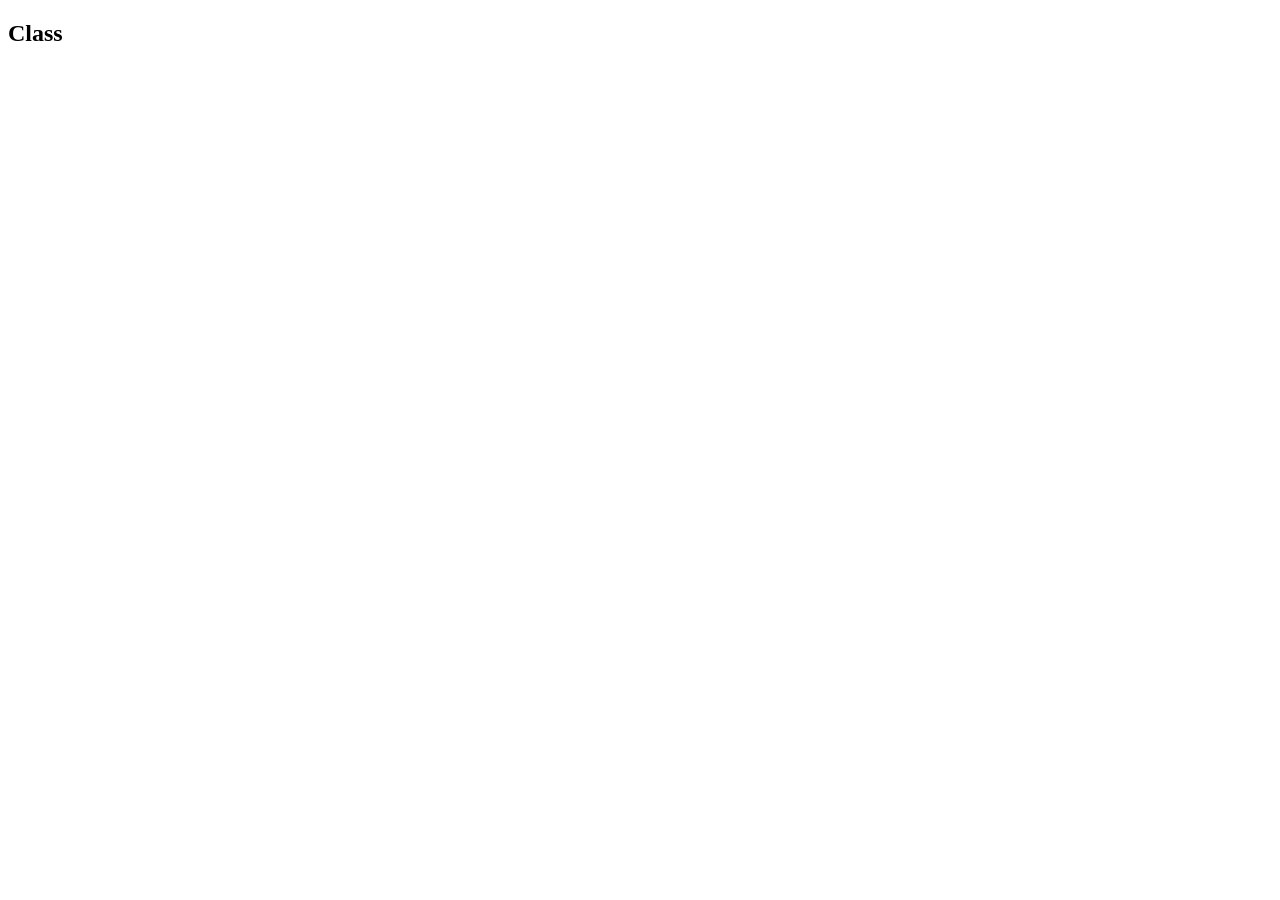
==== Index.html @ 70af6010 "half of the Index :c" ====
<!DOCTYPE html>
<html lang="en">
<head>
    <meta charset="UTF-8">
    <title>Mabel Music Store</title>
    <link rel="stylesheet" href="styles.css">
</head>
<body>
    <header>
        <nav class="NavBar">
            <h1>
                Class
            </h1>
        </nav>
    </header>
</body>
</html>
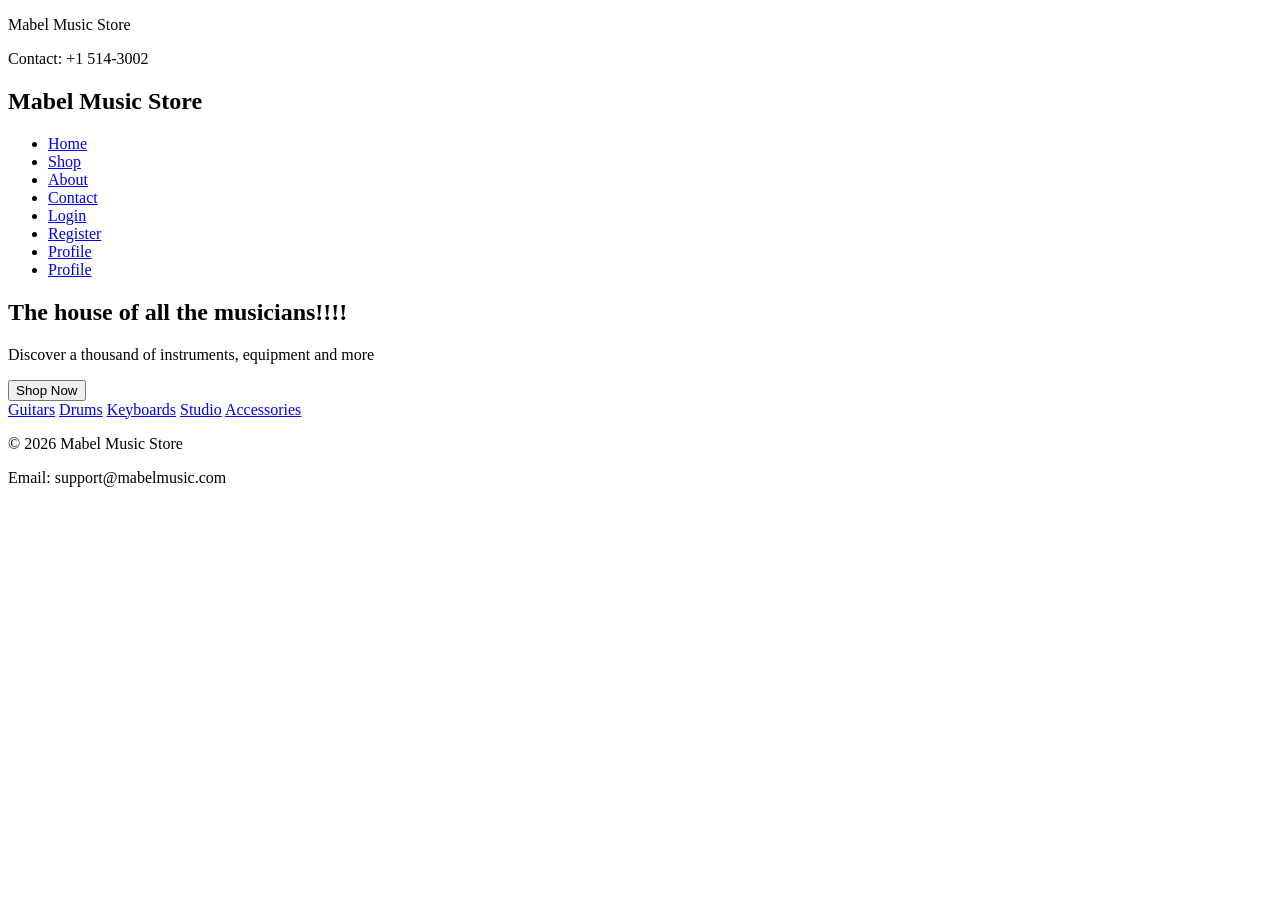
==== commit 2da65229: "index almost  complete" ====
--- a/Index.html
+++ b/Index.html
@@ -6,12 +6,44 @@
     <link rel="stylesheet" href="styles.css">
 </head>
 <body>
+    <div class ="topbar">
+        <p>Mabel Music Store</p>
+        <p>Contact: +1 514-3002</p>
+    </div>
+    
     <header>
-        <nav class="NavBar">
-            <h1>
-                Class
-            </h1>
+        <nav class="Navbar">
+            <h1>Mabel Music Store</h1>
+            <ul class="menu">
+                <li><a href="index.html">Home</a></li>
+                <li><a href="products.html">Shop</a></li>
+                <li><a href="about.html">About</a></li>
+                <li><a href="contact.html">Contact</a></li>
+                <li><a href="Login.html">Login</a></li>
+                <li><a href="Register.html">Register</a></li>
+                <li><a href="Profile.html">Profile</a></li>
+                <li><a href="Cart.html">Profile</a></li>
+            </ul>
         </nav>
     </header>
+    <section class="hero">
+        <h2>The house of all the musicians!!!!</h2>
+        <p>Discover a thousand of instruments, equipment and more</p>
+
+        <a href="Products.html">
+            <button>Shop Now</button>
+        </a>
+    </section>
+    <section class="categories_bar">
+        <a href="Products.html">Guitars</a>
+        <a href="Products.html">Drums</a>
+        <a href="Products.html">Keyboards</a>
+        <a href="Products.html">Studio</a>
+        <a href="Products.html">Accessories</a>
+    </section>
+<footer>
+    <p>© 2026 Mabel Music Store</p>
+    <p>Email: support@mabelmusic.com</p>
+</footer>
 </body>
 </html>
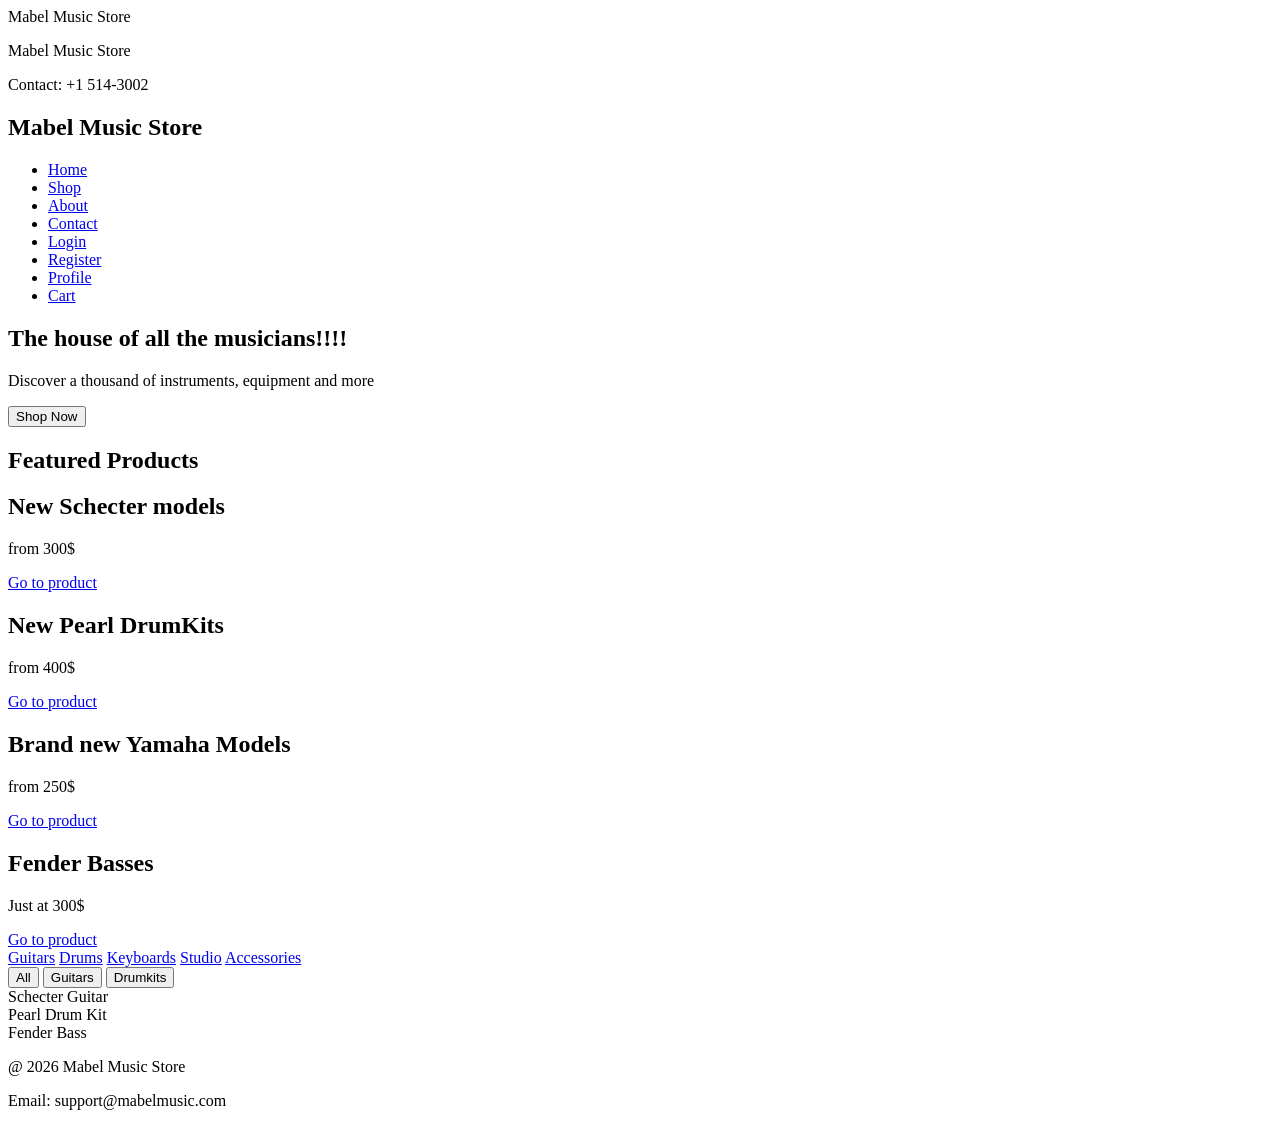
==== commit 44cfdbed: "god have mercy, all the html structure" ====
--- a/Index.html
+++ b/Index.html
@@ -2,6 +2,7 @@
 <html lang="en">
 <head>
     <meta charset="UTF-8">
+    <meta name="viewport" content="width=device-width, initial-scale=1"
     <title>Mabel Music Store</title>
     <link rel="stylesheet" href="styles.css">
 </head>
@@ -12,7 +13,7 @@
     </div>
     
     <header>
-        <nav class="Navbar">
+        <nav class="navbar">
             <h1>Mabel Music Store</h1>
             <ul class="menu">
                 <li><a href="index.html">Home</a></li>
@@ -22,7 +23,7 @@
                 <li><a href="Login.html">Login</a></li>
                 <li><a href="Register.html">Register</a></li>
                 <li><a href="Profile.html">Profile</a></li>
-                <li><a href="Cart.html">Profile</a></li>
+                <li><a href="Cart.html">Cart</a></li>
             </ul>
         </nav>
     </header>
@@ -34,6 +35,32 @@
             <button>Shop Now</button>
         </a>
     </section>
+    <section class="products">
+        <h2>Featured Products</h2>
+        <div class="Product-container">
+            <div class="product">
+                <h2>New Schecter models</h2>
+                <p>from 300$</p>
+                <a href="Products.html">Go to product</a>
+            </div>
+            <div class="product">
+                <h2>New Pearl DrumKits </h2>
+                <p>from 400$</p>
+                <a href="Product.html">Go to product</a>
+            </div>
+            <div class="product">
+                <h2>Brand new Yamaha Models</h2>
+                <p>from 250$</p>
+                <a href="Product.html">Go to product</a>
+            </div>
+            <div class="product">
+                <h2>Fender Basses</h2>
+                <p>Just at 300$</p>
+                <a href="Product.html">Go to product</a>
+            </div>
+        </div>  
+
+    </section>
     <section class="categories_bar">
         <a href="Products.html">Guitars</a>
         <a href="Products.html">Drums</a>
@@ -41,8 +68,20 @@
         <a href="Products.html">Studio</a>
         <a href="Products.html">Accessories</a>
     </section>
+    <section class="filter">
+    <button onclick="filterProducts('all')">All</button>
+    <button onclick="filterProducts('guitar')">Guitars</button>
+    <button onclick="filterProducts('drums')">Drumkits</button>
+
+    <div class="items">
+        <div class="item guitar">Schecter Guitar</div>
+        <div class="item drums">Pearl Drum Kit</div>
+        <div class="item guitar">Fender Bass</div>
+    </div>
+</section>
+<script src="Code.JS"></script>
 <footer>
-    <p>© 2026 Mabel Music Store</p>
+    <p>@ 2026 Mabel Music Store</p>
     <p>Email: support@mabelmusic.com</p>
 </footer>
 </body>
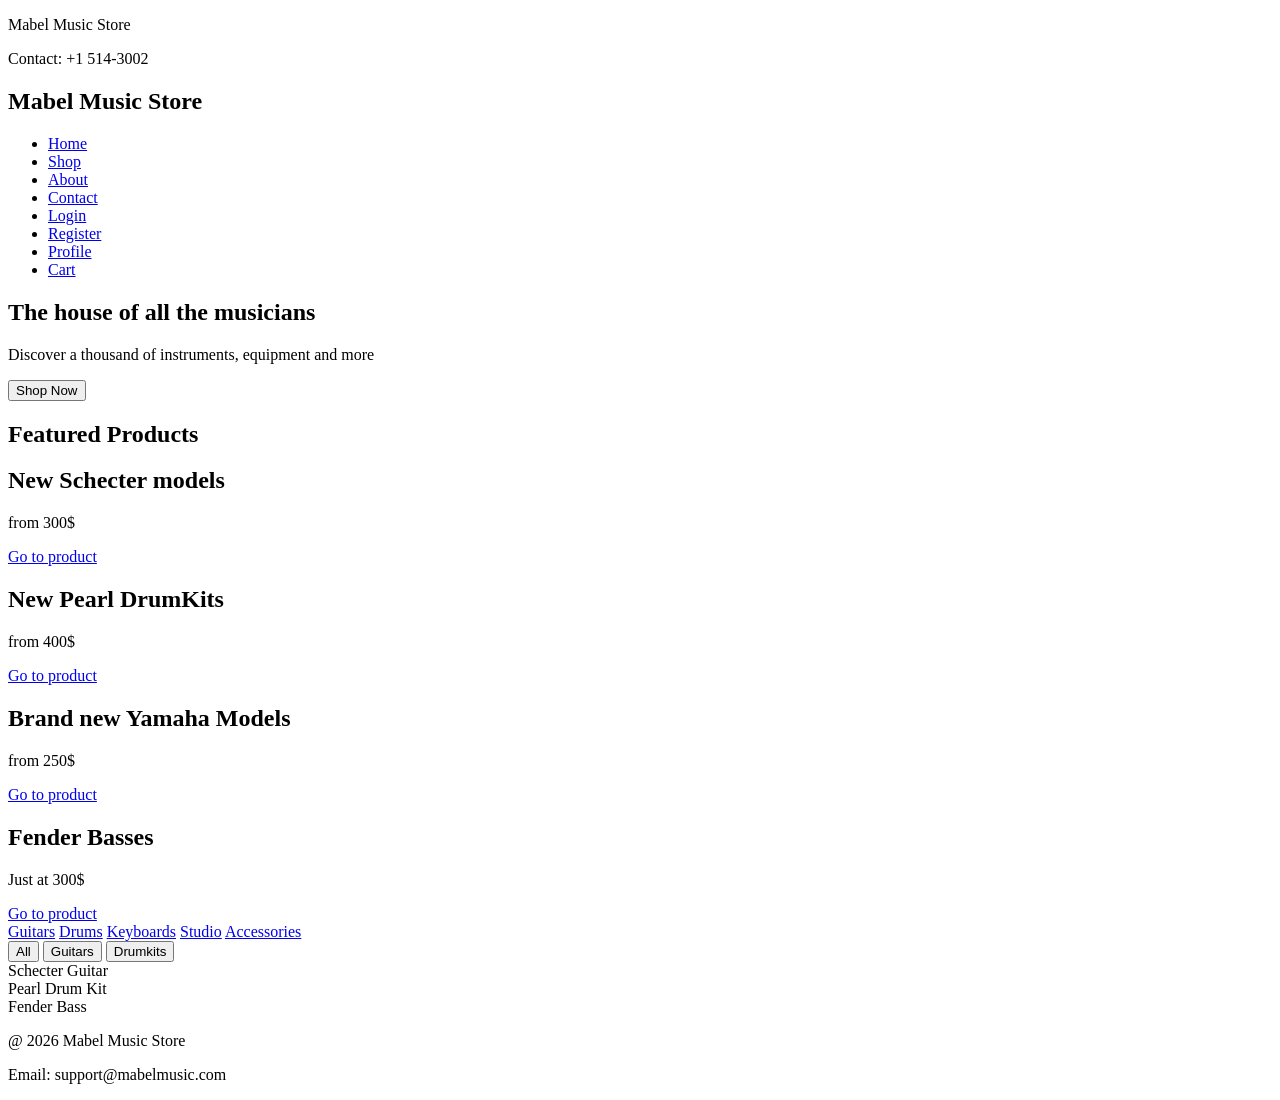
==== commit 1eb1419d: "JS and css integrated, but i must small display errors" ====
--- a/Index.html
+++ b/Index.html
@@ -2,7 +2,7 @@
 <html lang="en">
 <head>
     <meta charset="UTF-8">
-    <meta name="viewport" content="width=device-width, initial-scale=1"
+    <meta name="viewport" content="width=device-width, initial-scale=1">
     <title>Mabel Music Store</title>
     <link rel="stylesheet" href="styles.css">
 </head>
@@ -14,7 +14,7 @@
     
     <header>
         <nav class="navbar">
-            <h1>Mabel Music Store</h1>
+            <h1 id="logo">Mabel Music Store</h1>
             <ul class="menu">
                 <li><a href="index.html">Home</a></li>
                 <li><a href="products.html">Shop</a></li>
@@ -28,7 +28,7 @@
         </nav>
     </header>
     <section class="hero">
-        <h2>The house of all the musicians!!!!</h2>
+        <h2>The house of all the musicians</h2>
         <p>Discover a thousand of instruments, equipment and more</p>
 
         <a href="Products.html">
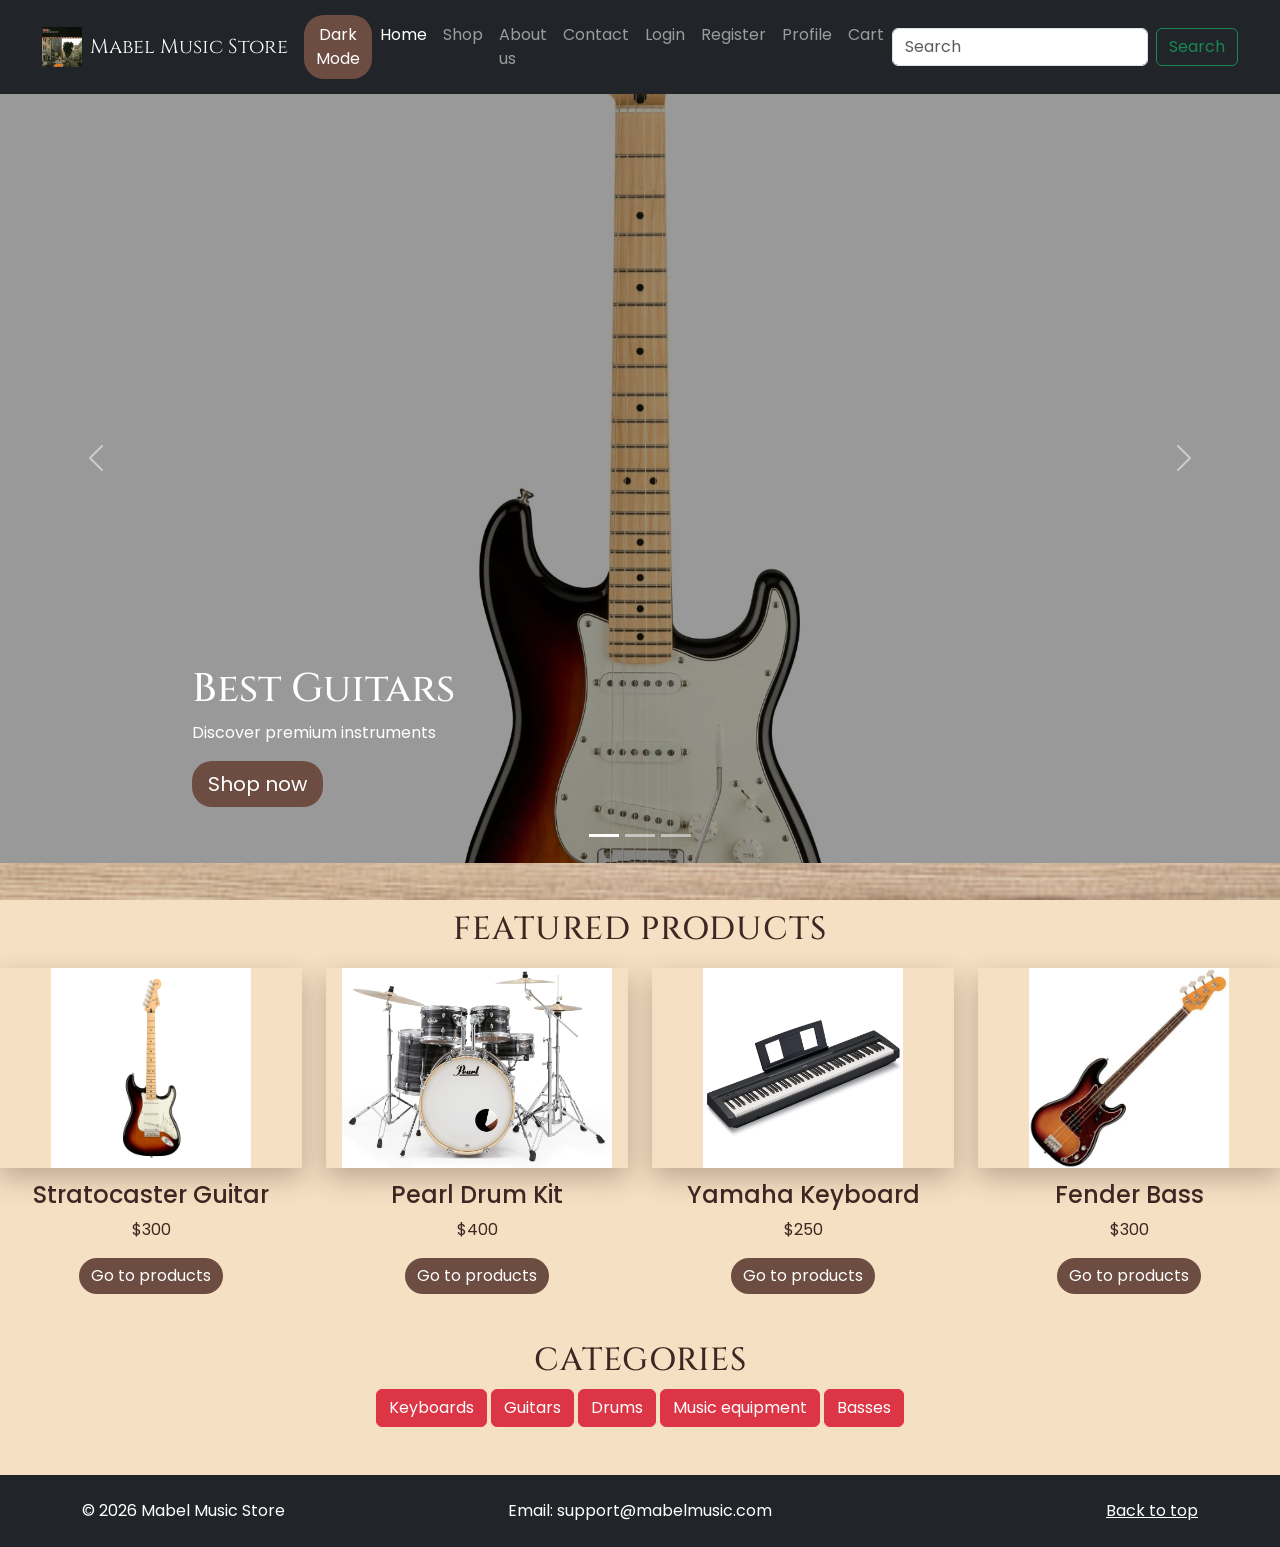
==== commit 823429e4: "solved small mistakes on syntax, and I just realize that I forgot the checkoutpage :c" ====
--- a/Index.html
+++ b/Index.html
@@ -1,88 +1,157 @@
-<!DOCTYPE html>
+<!doctype html>
 <html lang="en">
 <head>
-    <meta charset="UTF-8">
-    <meta name="viewport" content="width=device-width, initial-scale=1">
-    <title>Mabel Music Store</title>
-    <link rel="stylesheet" href="styles.css">
+  <meta charset="utf-8">
+  <meta name="viewport" content="width=device-width, initial-scale=1">    
+  <title>Mabel Music Store</title>
+  <link href="https://fonts.googleapis.com/css2?family=Cinzel:wght@600&family=Poppins:wght@300;400&display=swap" rel="stylesheet"> <!--Google fonts for the typography-->
+  <link href="https://cdn.jsdelivr.net/npm/bootstrap@5.3.0/dist/css/bootstrap.min.css" rel="stylesheet">
+  <link href="Styles.CSS" rel="stylesheet">
 </head>
 <body>
-    <div class ="topbar">
+   <div class ="topbar">
         <p>Mabel Music Store</p>
         <p>Contact: +1 514-3002</p>
     </div>
-    
-    <header>
-        <nav class="navbar">
-            <h1 id="logo">Mabel Music Store</h1>
-            <ul class="menu">
-                <li><a href="index.html">Home</a></li>
-                <li><a href="products.html">Shop</a></li>
-                <li><a href="about.html">About</a></li>
-                <li><a href="contact.html">Contact</a></li>
-                <li><a href="Login.html">Login</a></li>
-                <li><a href="Register.html">Register</a></li>
-                <li><a href="Profile.html">Profile</a></li>
-                <li><a href="Cart.html">Cart</a></li>
-            </ul>
-        </nav>
-    </header>
-    <section class="hero">
-        <h2>The house of all the musicians</h2>
-        <p>Discover a thousand of instruments, equipment and more</p>
+<header>
+  <nav class="navbar navbar-expand-md navbar-dark fixed-top bg-dark">
+    <div class="container-fluid">
+      <a class="navbar-brand d-flex align-items-center" href="#">
+        <img src="Logo.jpg" alt="Logo" height="40" class="me-2"> Mabel Music Store </a>
+      <button class="navbar-toggler" type="button" data-bs-toggle="collapse" data-bs-target="#navbarCollapse">
+        <span class="navbar-toggler-icon"></span>
+      </button>
 
-        <a href="Products.html">
-            <button>Shop Now</button>
-        </a>
-    </section>
-    <section class="products">
-        <h2>Featured Products</h2>
-        <div class="Product-container">
-            <div class="product">
-                <h2>New Schecter models</h2>
-                <p>from 300$</p>
-                <a href="Products.html">Go to product</a>
-            </div>
-            <div class="product">
-                <h2>New Pearl DrumKits </h2>
-                <p>from 400$</p>
-                <a href="Product.html">Go to product</a>
-            </div>
-            <div class="product">
-                <h2>Brand new Yamaha Models</h2>
-                <p>from 250$</p>
-                <a href="Product.html">Go to product</a>
-            </div>
-            <div class="product">
-                <h2>Fender Basses</h2>
-                <p>Just at 300$</p>
-                <a href="Product.html">Go to product</a>
-            </div>
-        </div>  
+      <div class="collapse navbar-collapse" id="navbarCollapse">
+        <ul class="navbar-nav me-auto">
+            <button onclick="toggleDarkMode()" class="btn btn-secondary"> <!--button for dark mode-->
+            Dark Mode
+            </button>
+          <li class="nav-item"><a class="nav-link active" href="#">Home</a></li>
+          <li class="nav-item"><a class="nav-link" href="products.html">Shop</a></li>
+          <li class="nav-item"><a class="nav-link" href="about.html">About us</a></li>
+          <li class="nav-item"><a class="nav-link" href="contact.html">Contact</a></li>
+          <li class="nav-item"><a class="nav-link" href="Login.html">Login</a></li>
+          <li class="nav-item"><a class="nav-link" href="Register.html">Register</a></li>
+          <li class="nav-item"><a class="nav-link" href="Profile.html">Profile</a></li>
+          <li class="nav-item"><a class="nav-link" href="Cart.html">Cart</a></li>
+        </ul>
+        <form class="d-flex">
+          <input class="form-control me-2" type="search" placeholder="Search">
+          <button class="btn btn-outline-success">Search</button>
+        </form>
+      </div>
+    </div>
+  </nav>
+</header>
 
-    </section>
-    <section class="categories_bar">
-        <a href="Products.html">Guitars</a>
-        <a href="Products.html">Drums</a>
-        <a href="Products.html">Keyboards</a>
-        <a href="Products.html">Studio</a>
-        <a href="Products.html">Accessories</a>
-    </section>
-    <section class="filter">
-    <button onclick="filterProducts('all')">All</button>
-    <button onclick="filterProducts('guitar')">Guitars</button>
-    <button onclick="filterProducts('drums')">Drumkits</button>
+<main>
+<div id="myCarousel" class="carousel slide" data-bs-ride="carousel">
 
-    <div class="items">
-        <div class="item guitar">Schecter Guitar</div>
-        <div class="item drums">Pearl Drum Kit</div>
-        <div class="item guitar">Fender Bass</div>
+  <div class="carousel-indicators">
+    <button type="button" data-bs-target="#myCarousel" data-bs-slide-to="0" class="active"></button>
+    <button type="button" data-bs-target="#myCarousel" data-bs-slide-to="1"></button>
+    <button type="button" data-bs-target="#myCarousel" data-bs-slide-to="2"></button>
+  </div>
+
+  <div class="carousel-inner">
+    <div class="carousel-item active">
+      <img src="Stratocaster.jpg" class="d-block w-100">
+      <div class="container">
+        <div class="carousel-caption text-start">
+          <h1>Best Guitars</h1>
+          <p>Discover premium instruments</p>
+          <p><a class="btn btn-lg btn-primary" href="products.html">Shop now</a></p>
+        </div>
+      </div>
     </div>
-</section>
-<script src="Code.JS"></script>
-<footer>
-    <p>@ 2026 Mabel Music Store</p>
-    <p>Email: support@mabelmusic.com</p>
+    <div class="carousel-item">
+      <img src="Pearl.jpg" class="d-block w-100">
+      <div class="container">
+        <div class="carousel-caption">
+          <h1>Drum Kits</h1>
+          <p>Feel the rhythm</p>
+          <p><a class="btn btn-lg btn-primary" href="products.html">Explore</a></p>
+        </div>
+      </div>
+    </div>
+    <div class="carousel-item">
+      <img src="RolandKeys.jpg" class="d-block w-100">
+      <div class="container">
+        <div class="carousel-caption text-end">
+          <h1>Keyboards</h1>
+          <p>Create your sound</p>
+          <p><a class="btn btn-lg btn-primary" href="products.html">Browse</a></p>
+        </div>
+      </div>
+    </div>
+  </div>
+  <button class="carousel-control-prev" type="button" data-bs-target="#myCarousel" data-bs-slide="prev">
+    <span class="carousel-control-prev-icon"></span>
+  </button>
+  <button class="carousel-control-next" type="button" data-bs-target="#myCarousel" data-bs-slide="next">
+    <span class="carousel-control-next-icon"></span>
+  </button>
+</div>
+<h2 class="text-center mt-5">Featured Products</h2>
+
+<div class="row text-center mt-4">
+
+  <div class="col-md-3">
+    <img src="Stratocaster.jpg" class="card-img-top mb-2">
+    <h4>Stratocaster Guitar</h4>
+    <p>$300</p>
+    <a class="btn btn-secondary" href="products.html">Go to products</a>
+  </div>
+  <div class="col-md-3">
+    <img src="Pearl.jpg" class="card-img-top mb-2">
+    <h4>Pearl Drum Kit</h4>
+    <p>$400</p>
+    <a class="btn btn-secondary" href="products.html">Go to products</a>
+  </div>
+  <div class="col-md-3">
+    <img src="Yamaha keys.jpg" class="card-img-top mb-2">
+    <h4>Yamaha Keyboard</h4>
+    <p>$250</p>
+    <a class="btn btn-secondary" href="products.html">Go to products</a>
+  </div>
+  <div class="col-md-3">
+    <img src="Fender.jpg" class="card-img-top mb-2">
+    <h4>Fender Bass</h4>
+    <p>$300</p>
+    <a class="btn btn-secondary" href="products.html">Go to products</a>
+  </div>
+</div>
+<h2 class="text-center mt-5">Categories</h2>
+
+<div class="text-center mb-3">
+  <button class="btn btn-danger" onclick="filterProducts('Keyboards')">Keyboards</button>
+  <button class="btn btn-danger" onclick="filterProducts('guitar')">Guitars</button>
+  <button class="btn btn-danger" onclick="filterProducts('drums')">Drums</button>
+   <button class="btn btn-danger" onclick="filterProducts('Music equipment')">Music equipment</button>
+    <button class="btn btn-danger" onclick="filterProducts('Basses')">Basses</button>
+</div>
+<footer class="bg-dark text-white mt-5 py-4">
+  <div class="container">
+    <div class="row align-items-center">
+      <div class="col-md-4 text-start">
+        <p class="mb-0">© 2026 Mabel Music Store</p>
+      </div>
+      <div class="col-md-4 text-center">
+        <p class="mb-0">Email: support@mabelmusic.com</p>
+      </div>
+      <div class="col-md-4 text-end">
+        <a href="#" class="text-white">Back to top</a>
+      </div>
+    </div>
+  </div>
 </footer>
+</main><!--fix dark mode--> <!--add -->
+<script>
+function myFunction() {
+  var element = document.body;
+  element.classList.toggle("dark-mode"); 
+}
+</script>
 </body>
 </html>
--- a/Styles.CSS
+++ b/Styles.CSS
@@ -0,0 +1,223 @@
+* {
+    margin: 0;
+    padding: 0;
+    box-sizing: border-box;
+    font-family: 'Poppins', sans-serif;
+}
+body {
+    font-family: 'Poppins', sans-serif;
+    background-color: #F5E0C3;
+    background-size: cover;
+    background-position: center;
+    background-attachment: fixed;
+    color: #3E2723;
+    background-image: url("Wood.jpg");
+}
+h1, h2, h3, .navbar-brand {
+  font-family: 'Cinzel', serif;
+}
+.topbar {
+    background: #3E2723;
+    color: #F5E0C3;
+    display: flex;
+    justify-content:space-between;
+    padding: 8px 20px;
+    font-size: 14px;
+}
+.navbar {
+    display: flex;
+    justify-content: space-between;
+    align-items: center;
+    background: #3E2723;
+    padding: 15px 30px;
+}
+
+.navbar h1 {
+    background: #3E2723;
+}
+#logo {
+    background-color: rgb(255, 255, 255);
+    color: black;
+    padding: 5px 10px;
+    border-radius: 5px;
+}
+.menu {
+    list-style: none;
+    display: flex;
+    gap: 20px;
+}
+.menu li a {
+    text-decoration: none;
+    color: white;
+    font-weight: bold;
+}
+.menu li a:hover {
+    color: #D4A373;
+}
+
+.hero {
+    text-align: center;
+    padding: 60px 20px;
+    background: linear-gradient(to right, #212121, #2a2a2a);
+    color: white;
+}
+h2 {
+  letter-spacing: 1px;
+  text-transform: uppercase;
+}
+.hero h2 {
+    font-size: 32px;
+}
+
+.hero p {
+    margin-top: 10px;
+}
+
+.hero button {
+    margin-top: 15px;
+    padding: 10px 20px;
+    background: #e63946;
+    border: none;
+    color: white;
+    border-radius: 5px;
+    cursor: pointer;
+}
+
+.hero button:hover {
+    background: #c01722;
+}
+.products {
+    padding: 40px;
+    background: #F5E0C3;
+}
+.products h2 {
+    text-align: center;
+    margin-bottom: 30px;
+}
+.Product-container {
+    display: grid;
+    grid-template-columns: repeat(auto-fit, minmax(250px, 1fr));
+    gap: 20px;
+}
+.product {
+    background: #fff8f0;
+    padding: 60px 80px;
+    border-radius: 12px;
+    box-shadow: 0 4px 12px rgba(0,0,0,0.08);
+    text-align: center;
+    transition: all 0.3s ease;
+}
+.product:hover {
+    transform: translateY(-8px);
+    box-shadow: 0 12px 25px rgba(0,0,0,0.2);
+}
+.product img {
+    width: 100%;
+    border-radius: 10px;
+    margin-bottom: 10px;
+}
+.product a {
+    display: inline-block;
+    margin-top: 10px;
+    color: red;
+    text-decoration: none;
+    font-weight: bold;
+}
+.categories_bar {
+    display: flex;
+    justify-content: center;
+    gap: 20px;
+    padding: 20px;
+    background: #F5E0C3;
+    margin-top: 40px;
+}
+.categories_bar a {
+    text-decoration: none;
+    color: black;
+    font-weight: bold;
+}
+.categories_bar a:hover {
+    color: red;
+}
+.filter {
+    text-align: center;
+    padding: 20px;
+}
+.filter button {
+    margin: 5px;
+    padding: 8px 15px;
+    border: none;
+   background: #D4A373;
+    color: #3E2723;
+    border-radius: 5px;
+    cursor: pointer;
+}
+.filter button:hover {
+    background: #6D4C41;
+    color: white;
+}
+a {
+    transition: 0.2s;
+}
+a:hover {
+    opacity: 0.7;
+}
+footer {
+   background: #3E2723;
+    color: #F5E0C3;
+    text-align: center;
+    padding: 30px;
+    margin-top: 40px;
+}
+.carousel-item {
+    height: 90vh;
+}
+
+.carousel-item img {
+    height: 100%;
+    object-fit: cover;
+}
+.carousel-item::before {
+    content: "";
+    position: absolute;
+    inset: 0;
+    background: rgba(0,0,0,0.4);
+}
+.card {
+  height: 100%;
+  border-radius: 15px;
+  background-color: #fff8f0;
+  transition: 0.3s
+}
+.card-img-top {
+  height: 200px;
+  object-fit: contain;
+  transform: translateY(-5px);
+  box-shadow: 0 10px 25px rgba(62, 39, 35, 0.3)
+}
+.btn-primary, .btn-secondary {
+  background-color: #6D4C41;
+  border: none;
+  border-radius: 20px;
+}
+.btn-primary:hover, .btn-secondary:hover {
+  background-color: #3E2723;
+}
+.dark-mode {
+  background-color: #121212;
+  color: white;
+}
+.dark-mode .card {
+  background-color: #1e1e1e;
+  color: white;
+}
+.logo-img {
+  height: 40px;
+  width: auto;
+}
+.logo-text {
+  font-size: 28px;
+  font-family: 'Cinzel', serif;
+  font-weight: bold;
+  color: white;
+}
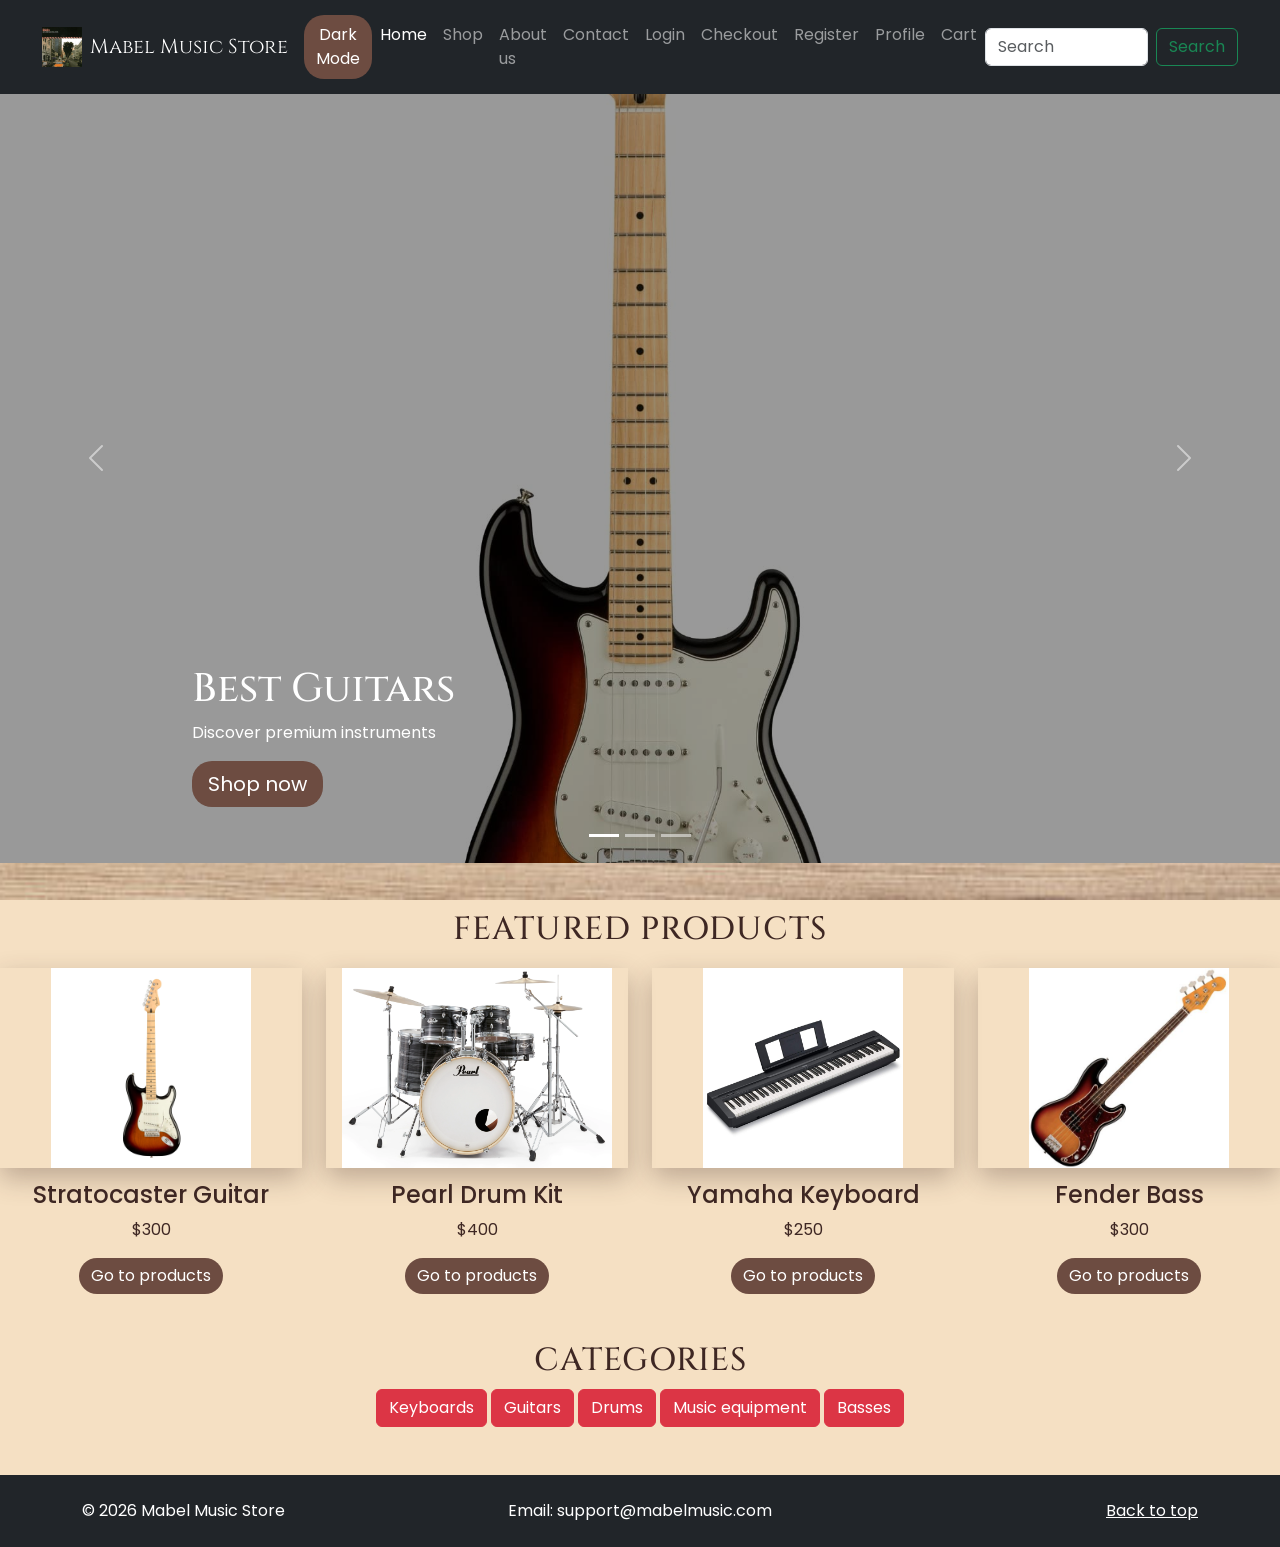
==== commit b2d0afc7: "Orginized the code and the Jv, but CSS is in a sigle file" ====
--- a/Index.html
+++ b/Index.html
@@ -4,7 +4,7 @@
   <meta charset="utf-8">
   <meta name="viewport" content="width=device-width, initial-scale=1">    
   <title>Mabel Music Store</title>
-  <link href="https://fonts.googleapis.com/css2?family=Cinzel:wght@600&family=Poppins:wght@300;400&display=swap" rel="stylesheet"> <!--Google fonts for the typography-->
+  <link href="https://fonts.googleapis.com/css2?family=Cinzel:wght@600&family=Poppins:wght@300;400&display=swap" rel="stylesheet"> 
   <link href="https://cdn.jsdelivr.net/npm/bootstrap@5.3.0/dist/css/bootstrap.min.css" rel="stylesheet">
   <link href="Styles.CSS" rel="stylesheet">
 </head>
@@ -17,14 +17,14 @@
   <nav class="navbar navbar-expand-md navbar-dark fixed-top bg-dark">
     <div class="container-fluid">
       <a class="navbar-brand d-flex align-items-center" href="#">
-        <img src="Logo.jpg" alt="Logo" height="40" class="me-2"> Mabel Music Store </a>
+        <img src="images/Logo.jpg" alt="Logo" height="40" class="me-2"> Mabel Music Store </a>
       <button class="navbar-toggler" type="button" data-bs-toggle="collapse" data-bs-target="#navbarCollapse">
         <span class="navbar-toggler-icon"></span>
       </button>
 
       <div class="collapse navbar-collapse" id="navbarCollapse">
         <ul class="navbar-nav me-auto">
-            <button onclick="toggleDarkMode()" class="btn btn-secondary"> <!--button for dark mode-->
+            <button onclick="Darkmode()" class="btn btn-secondary">
             Dark Mode
             </button>
           <li class="nav-item"><a class="nav-link active" href="#">Home</a></li>
@@ -32,6 +32,7 @@
           <li class="nav-item"><a class="nav-link" href="about.html">About us</a></li>
           <li class="nav-item"><a class="nav-link" href="contact.html">Contact</a></li>
           <li class="nav-item"><a class="nav-link" href="Login.html">Login</a></li>
+          <li class="nav-item"><a class="nav-link" href="Checkout.html">Checkout</a></li>
           <li class="nav-item"><a class="nav-link" href="Register.html">Register</a></li>
           <li class="nav-item"><a class="nav-link" href="Profile.html">Profile</a></li>
           <li class="nav-item"><a class="nav-link" href="Cart.html">Cart</a></li>
@@ -47,16 +48,14 @@
 
 <main>
 <div id="myCarousel" class="carousel slide" data-bs-ride="carousel">
-
   <div class="carousel-indicators">
     <button type="button" data-bs-target="#myCarousel" data-bs-slide-to="0" class="active"></button>
     <button type="button" data-bs-target="#myCarousel" data-bs-slide-to="1"></button>
     <button type="button" data-bs-target="#myCarousel" data-bs-slide-to="2"></button>
   </div>
-
   <div class="carousel-inner">
     <div class="carousel-item active">
-      <img src="Stratocaster.jpg" class="d-block w-100">
+      <img src="images/Stratocaster.jpg" class="d-block w-100">
       <div class="container">
         <div class="carousel-caption text-start">
           <h1>Best Guitars</h1>
@@ -66,7 +65,7 @@
       </div>
     </div>
     <div class="carousel-item">
-      <img src="Pearl.jpg" class="d-block w-100">
+      <img src="images/Pearl.jpg" class="d-block w-100">
       <div class="container">
         <div class="carousel-caption">
           <h1>Drum Kits</h1>
@@ -76,7 +75,7 @@
       </div>
     </div>
     <div class="carousel-item">
-      <img src="RolandKeys.jpg" class="d-block w-100">
+      <img src="images/RolandKeys.jpg" class="d-block w-100">
       <div class="container">
         <div class="carousel-caption text-end">
           <h1>Keyboards</h1>
@@ -98,25 +97,25 @@
 <div class="row text-center mt-4">
 
   <div class="col-md-3">
-    <img src="Stratocaster.jpg" class="card-img-top mb-2">
+    <img src="images/Stratocaster.jpg" class="card-img-top mb-2">
     <h4>Stratocaster Guitar</h4>
     <p>$300</p>
     <a class="btn btn-secondary" href="products.html">Go to products</a>
   </div>
   <div class="col-md-3">
-    <img src="Pearl.jpg" class="card-img-top mb-2">
+    <img src="images/Pearl.jpg" class="card-img-top mb-2">
     <h4>Pearl Drum Kit</h4>
     <p>$400</p>
     <a class="btn btn-secondary" href="products.html">Go to products</a>
   </div>
   <div class="col-md-3">
-    <img src="Yamaha keys.jpg" class="card-img-top mb-2">
+    <img src="images/Yamaha keys.jpg" class="card-img-top mb-2">
     <h4>Yamaha Keyboard</h4>
     <p>$250</p>
     <a class="btn btn-secondary" href="products.html">Go to products</a>
   </div>
   <div class="col-md-3">
-    <img src="Fender.jpg" class="card-img-top mb-2">
+    <img src="images/Fender.jpg" class="card-img-top mb-2">
     <h4>Fender Bass</h4>
     <p>$300</p>
     <a class="btn btn-secondary" href="products.html">Go to products</a>
@@ -128,8 +127,8 @@
   <button class="btn btn-danger" onclick="filterProducts('Keyboards')">Keyboards</button>
   <button class="btn btn-danger" onclick="filterProducts('guitar')">Guitars</button>
   <button class="btn btn-danger" onclick="filterProducts('drums')">Drums</button>
-   <button class="btn btn-danger" onclick="filterProducts('Music equipment')">Music equipment</button>
-    <button class="btn btn-danger" onclick="filterProducts('Basses')">Basses</button>
+  <button class="btn btn-danger" onclick="filterProducts('Music equipment')">Music equipment</button>
+  <button class="btn btn-danger" onclick="filterProducts('Basses')">Basses</button>
 </div>
 <footer class="bg-dark text-white mt-5 py-4">
   <div class="container">
@@ -146,12 +145,7 @@
     </div>
   </div>
 </footer>
-</main><!--fix dark mode--> <!--add -->
-<script>
-function myFunction() {
-  var element = document.body;
-  element.classList.toggle("dark-mode"); 
-}
-</script>
+</main>
+<script src="Js/Index.js"></script>
 </body>
 </html>
--- a/Styles.CSS
+++ b/Styles.CSS
@@ -11,7 +11,7 @@
     background-position: center;
     background-attachment: fixed;
     color: #3E2723;
-    background-image: url("Wood.jpg");
+    background-image: url("images/Wood.jpg");
 }
 h1, h2, h3, .navbar-brand {
   font-family: 'Cinzel', serif;
@@ -206,6 +206,7 @@
 .dark-mode {
   background-color: #121212;
   color: white;
+  background-image: none;
 }
 .dark-mode .card {
   background-color: #1e1e1e;
